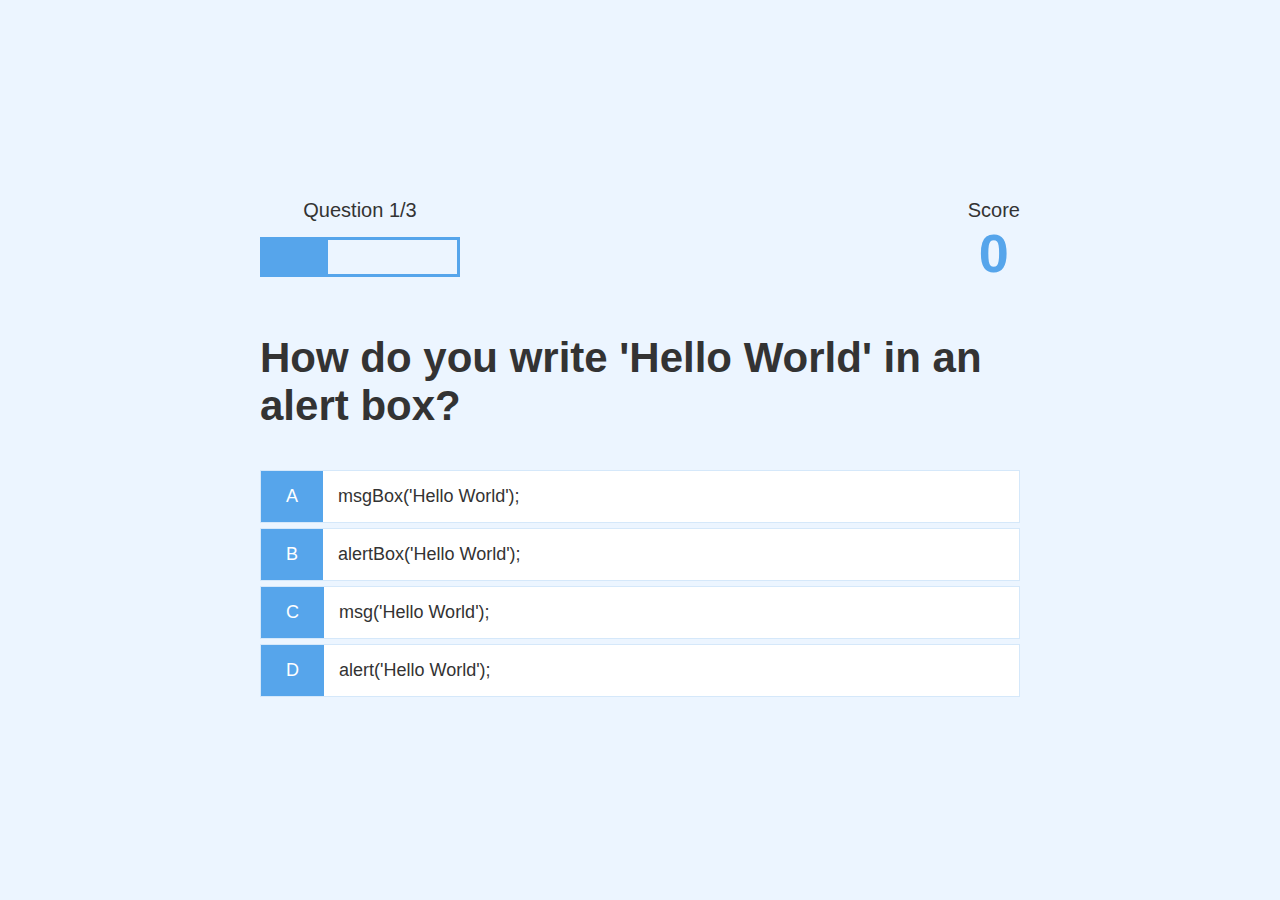
==== games.html @ 8e75f688 "adding file from my local computer" ====
<!DOCTYPE html>
<html lang="en">
<head>
    <meta charset="UTF-8">
    <meta name="viewport" content="width=device-width, initial-scale=1.0">
    <meta http-equiv="X-UA-Compatible" content="ie=edge">
    <title>Quick Quiz - Play</title>
    <link rel="stylesheet" href="app.css">
    <link rel="stylesheet" href="games.css">
</head>
<body>
    <div class="container">
        <div id="games" class="justify-content flex-column">
            <div id="hud">
                <div id="hud-item">
                    <p id="progressText" class="hud-prefix">
                        Question
                    </p>
                    <div id="progressBar">
                        <div id="progressBarFull"></div>
                    </div>
                </div>
                <div id="hud-item">
                    <p class="hud-prefix">
                        Score
                    </p>
                    <h1 class="hud-main-text" id="score">
                        0
                    </h1>
                </div>
            </div>
            <h2 id="question">What is the answer to this question?</h2>
            <div class="choice-container">
                <p class="choice-prefix">A</p>
                <p class="choice-text" data-number="1">Choice 1</p>
            </div>
            <div class="choice-container">
                <p class="choice-prefix">B</p>
                <p class="choice-text" data-number="2">Choice 2</p>
            </div>
            <div class="choice-container">
                <p class="choice-prefix">C</p>
                <p class="choice-text" data-number="3">Choice 3</p>
            </div>
            <div class="choice-container">
                <p class="choice-prefix">D</p>
                <p class="choice-text" data-number="4">Choice 4</p>
            </div>
        </div>
    </div>
    <script src="games.js"></script>
</body>
</html>
---- app.css ----
:root {
    background-color: #ecf5ff;
    font-size: 62.5%;
}

*{
    box-sizing: border-box;
    font-family: Arial, Helvetica, sans-serif;
    margin: 0;
    padding: 0;
    color: #333333;
}

h1,
h2,
h3,
h4 {
    margin-bottom: 1rem;
}

h1 {
    font-size: 5.4rem;
    color: #56a5eb;
    margin-bottom: 5rem;
}

h1 > span {
    font-size: 2.4rem;
    font-weight: 500;
}

h2 {
    font-size: 4.2rem;
    margin-bottom: 4rem;
    font-weight: 700;
}

h3 {
    font-size: 2.8rem;
    font-weight: 500;
}

/*Utilities*/

.container {
    width: 100vw;
    height: 100vh;
    display: flex;
    justify-content: center;
    align-items: center;
    max-width: 80rem;
    margin: 0 auto;
    padding: 2rem;
}

.container > * {
    width: 100%;
}

.flex-column {
    display: flex; /*give youa flexbox who odefault direction is horizontal*/
    flex-direction: column; /*changing the direction of flexbox to vertical turning elements onto top of on another*/
}

.flex-center {
    justify-content: center;
    align-items: center;
}

.justify-center {
    justify-content: center;
}

.text-center {
    text-align: center;
}

.hidden {
    display: none;
}

.btn {
    font-size: 1.8rem;
    padding: 1rem 0;
    width: 20rem;
    text-align: center;
    border: 0.1rem solid #56a5eb;
    margin-bottom: 1rem;
    text-decoration: none;
    color: #56a5eb;
    background-color: white;
}

.btn:hover {
    cursor: pointer;
    box-shadow: 0 0.4rem 1.4rem 0 rgba(86, 185, 235, 0.5);
    transform: translateY(-0.1rem);
    transition: transform 150ms;
}

.btn[disabled]:hover {
    cursor: not-allowed;
    box-shadow: none;
    transform: none;
}

/*Forms*/

form {
    width: 100%;
    display: flex;
    flex-direction: column;
    align-items: center;
}

input {
    margin-bottom: 1rem;
    width: 20rem;
    padding: 1.5rem;
    font-size: 1.8rem;
    border: none;
    box-shadow: 0 0.1rem 1.4rem 0 rgba(86, 185, 235, 0.5);
}

input::placeholder {
    color: #aaa;
}
---- games.css ----
.choice-container {
    display: flex;
    margin-bottom: 0.5rem;
    width: 100%;
    font-size: 1.8rem;
    border: 0.1rem solid rgba(86, 165, 235, 0.25);
    background-color: white;
}

.choice-container:hover {
    cursor: pointer;
    box-shadow: 0 0.4rem 1.4rem 0 rgba(86, 185, 235, 0.5);
    transform: translateY(-0.1rem);
    transition: transform 150ms;
}

.choice-prefix {
    padding: 1.5rem 2.5rem;
    background-color: #56a5eb;
    color: white;
}

.choice-text {
    padding: 1.5rem;
    width: 100%;
}

.correct {
    background-color: #28a745;
}

.incorrect {
    background-color: #dc3545;
}

#hud {
    display: flex;
    justify-content: space-between;
}

.hud-prefix {
    text-align: center;
    font-size: 2rem;
}

.hud-main-text {
    text-align: center;
}

#progressBar {
    width: 20rem;
    height: 4rem;
    border: 0.3rem solid #56a5eb;
    margin-top: 1.5rem;
}

#progressBarFull {
    height: 3.4rem;
    background-color: #56a5eb;
    width: 0%;
}
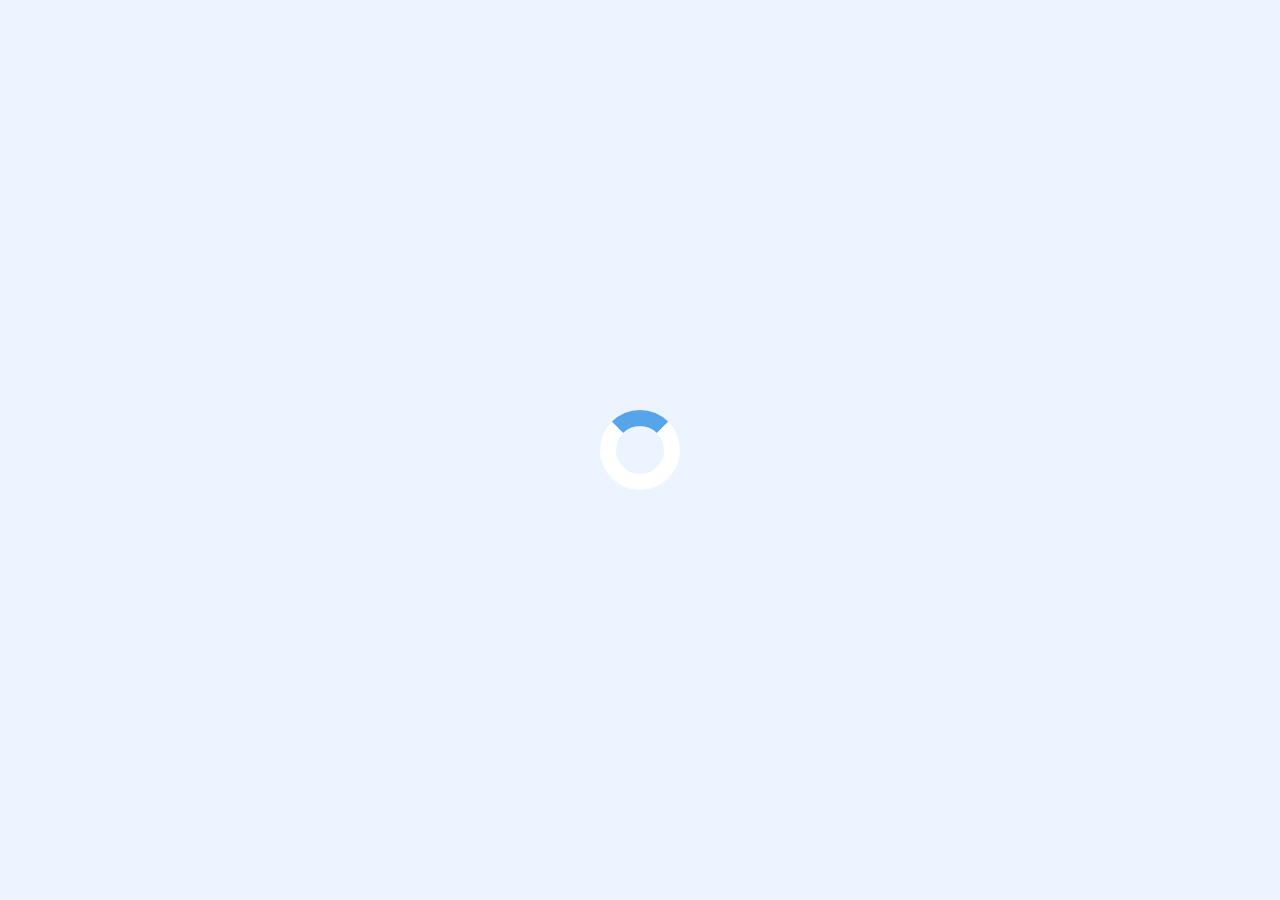
==== commit c39c4a53: "final commit form the video tutorial" ====
--- a/games.html
+++ b/games.html
@@ -10,7 +10,8 @@
 </head>
 <body>
     <div class="container">
-        <div id="games" class="justify-content flex-column">
+        <div id="loader"></div>
+        <div id="games" class="justify-content flex-column hidden">
             <div id="hud">
                 <div id="hud-item">
                     <p id="progressText" class="hud-prefix">
@@ -29,22 +30,22 @@
                     </h1>
                 </div>
             </div>
-            <h2 id="question">What is the answer to this question?</h2>
+            <h2 id="question"></h2>
             <div class="choice-container">
                 <p class="choice-prefix">A</p>
-                <p class="choice-text" data-number="1">Choice 1</p>
+                <p class="choice-text" data-number="1"></p>
             </div>
             <div class="choice-container">
                 <p class="choice-prefix">B</p>
-                <p class="choice-text" data-number="2">Choice 2</p>
+                <p class="choice-text" data-number="2"></p>
             </div>
             <div class="choice-container">
                 <p class="choice-prefix">C</p>
-                <p class="choice-text" data-number="3">Choice 3</p>
+                <p class="choice-text" data-number="3"></p>
             </div>
             <div class="choice-container">
                 <p class="choice-prefix">D</p>
-                <p class="choice-text" data-number="4">Choice 4</p>
+                <p class="choice-text" data-number="4"></p>
             </div>
         </div>
     </div>
--- a/games.css
+++ b/games.css
@@ -58,4 +58,24 @@
     height: 3.4rem;
     background-color: #56a5eb;
     width: 0%;
+}
+
+/*Loader*/
+
+#loader {
+    border: 1.6rem solid white;
+    border-radius: 50%;
+    border-top: 1.6rem solid #56a5eb;
+    width: 8rem;
+    height: 8rem;
+    animation: spin 2s linear infinite;
+}
+
+@keyframes spin {
+    0% {
+        transform: rotate(0deg);
+    }
+    100% {
+        transform: rotate(360deg);
+    }
 }